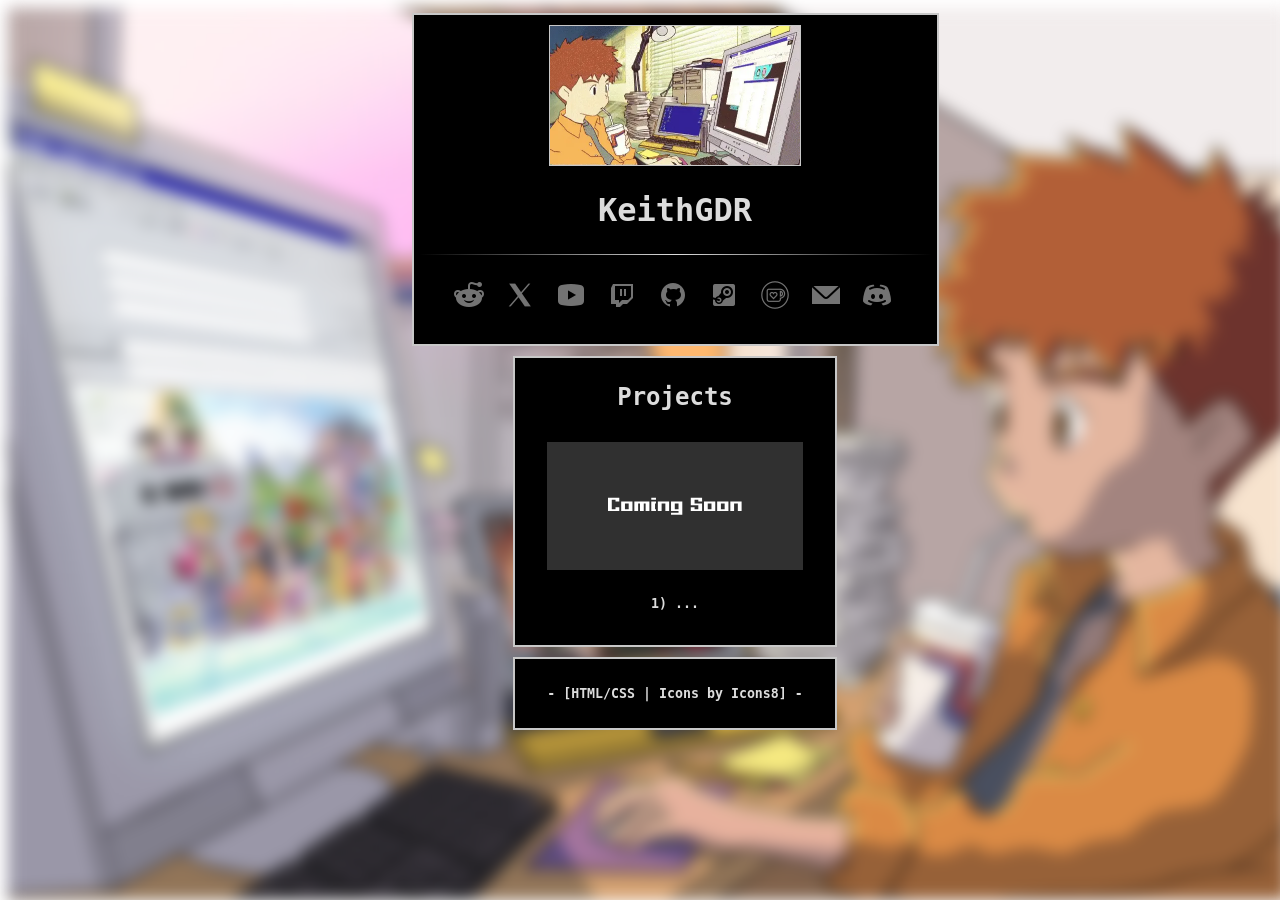
==== index.html @ 2d4eb419 "Update the Discord link and rearrange some of the socials." ====
<!DOCTYPE html>
<html lang="en">
 <head>
	<meta charset="utf-8">
	<meta http-equiv="X-UA-Compatible" content="IE=edge">
	<meta property="og:title" content="KeithGDR" />
	<meta property="og:description" content="Programmer, game developer and everything in-between." />
	<meta property="og:image" content="images/meta-image.png" />
	<meta name="viewport" content="width=device-width, initial-scale=1.0">
	<title>KeithGDR</title>
	<link rel="stylesheet" href="style.css">
	<link rel="shortcut icon" type="image/x-icon" href="images/favicon.ico">
	<link rel="manifest" href="~/manifest.json">
	<link rel="apple-touch-icon" href="images/meta-image.png">
</head>
<body>
	<main>
		<header>
			<div class="sub-container">
				<picture>
					<source srcset="images/logo.webp" type="image/webp" class="logo">
					<source srcset="images/logo.png" type="image/png" class="logo">
					<img src="images/logo.png" alt="KeithGDR" class="logo">
				</picture>
				<header class="title">
					<h1>KeithGDR</h1>
				</header>
				<div class="splitter"></div>
				<nav>
					<aside class="socials">
						<a href="https://reddit.com/user/KeithGDR/"><span class="button"><img src="images/socials/reddit.png" alt="Reddit"></span></a>
						<a href="https://x.com/Keith_GDR"><span class="button"><img src="images/socials/x.png" alt="X"></span></a>
						<a href="https://youtube.com/@KeithGDR"><span class="button"><img src="images/socials/youtube.png" alt="YouTube"></span></a>
						<a href="https://twitch.tv/keithgdr"><span class="button"><img src="images/socials/twitch.png" alt="Twitch"></span></a>
						<a href="https://github.com/KeithGDR"><span class="button"><img src="images/socials/github.png" alt="Github"></span></a>
						<a href="https://steamcommunity.com/id/keithgdr/"><span class="button"><img src="images/socials/steam.png" alt="Steam"></span></a>
						<a href="https://ko-fi.com/keithgdr"><span class="button"><img src="images/socials/kofi.png" alt="Ko-Fi"></span></a>
						<a href="mailto:keithgdr@proton.me"><span class="button"><img src="images/socials/email.png" alt="Email"></span></a>
						<a href="https://discord.gg/GsSDHhbJRu"><span class="button"><img src="images/socials/discord.png" alt="Discord"></span></a>
					</aside>
				</nav>
			</div>
		</header>
		<section>
			<div class="sub-container">
				<header class="title">
					<h1>Projects</h1>
				</header>
				<div class="row row-cols-1 row-cols-md-2 g-4">
					<div class="projects">
						<div class="col">
							<div class="card">
								<a href="#"><img src="images/projects/comingsoon.png" class="card-img-top" alt="..."></a>
								<div class="card-body">
									<a href="#"><h5 class="card-title">1) ...</h5></a>
								</div>
							</div>
							<!-- <div class="card">
								<a href="#"><img src="images/projects/comingsoon.png" class="card-img-top" alt="Coming Soon"></a>
								<div class="card-body">
									<a href="#"><h5 class="card-title">1) Coming Soon</h5></a>
								</div>
							</div> --!>
						</div>
					</div>
				</div>
			</div>
		</section>
		<footer>
			<div class="sub-container">
				<header class="footer">
					<h5> - [<a href="https://www.codecademy.com/learn/learn-html">HTML</a>/<a href="https://www.codecademy.com/learn/learn-css">CSS</a> | <a href="https://icons8.com">Icons by Icons8</a>] - </h5>
				</header>
			</div>
		</footer>
	</main>
</body>
</html>
---- style.css ----
:root {
	--main-font: "Jetbrains Mono", monospace;
	--main-color: #dcdcdc;
	--secondary-color: #000000;
	--font-small-mobile: 14px;
}

/* -- Fonts -- */
@import url("https://fonts.googleapis.com/css2?family=Jetbrains+Mono:wght@300&display=swap");

/* -- Body -- */
body {
	position: fixed;
	width: 100%;
	height: 100%;
	overflow: hidden;
	z-index: -1;
}

body::before {
    content: "";
    position: absolute;
    top: 0;
    left: 0;
    width: 100%;
    height: 100%;
    background: url('images/background.webp') no-repeat center center fixed;
    background-size: cover;
    filter: blur(8px);
    z-index: -1;
}

/* -- Main -- */
main {
	display: flex;
	flex-direction: column;
	align-items: center;
	justify-content: center;
	text-align: center;
}

/* -- Sub Container -- */
.sub-container {
	width: 100%;
	padding: 5px 5px;
	margin: 5px 20px;
	background: #000000;
	border: 2px solid rgb(200, 200, 200);
}

/* -- Sub Container - Main -- */
/* -- Logo -- */
.logo {
	width: 100%;
	height: 50%;
	max-width: 250px;
	margin-top: 5px;
	border: 1px solid rgb(200, 200, 200);
}

picture:has(img) source {
    display: none;
}

/* -- Title -- */
.title {
	color: var(--main-color);
	font-family: var(--main-font);
	margin-bottom: 25px;
}

.title a {
	color: inherit;
	text-decoration: none;
}

.title a:hover,
.title a:active,
.title a:visited {
	color: inherit;
}

/* -- Splitter -- */
.splitter {
	border: 0;
	height: 1px;
	background-image: linear-gradient(
		to right,
		rgba(0, 0, 0, 0),
		var(--main-color),
		rgba(0, 0, 0, 0)
	);
}

/* -- Socials -- */
.socials {
	display: flex;
	justify-content: center;
	align-items: center;
	margin: 20px 0;
}

/* -- Buttons -- */
.button {
	padding: 5px 8px;
	background-color: var(--secondary-color);
	border-radius: 20px;
	position: relative;
	display: inline-block;
	vertical-align: bottom;
	transition: all 200ms ease-in-out;
	color: var(--main-color);
	margin-right: 5px;
}

.button:hover {
	transform: scale(1.1);
	background-color: var(--main-color);
	color: var(--secondary-color);
	transition: all 200ms ease-in-out;
	cursor: pointer;
}

/* -- Child - Projects -- */
.projects {
	font-family: var(--main-font);
	padding: 2%;
	display: flex;
	justify-content: center;
}
.projects a:link,
a:visited {
	color: var(--main-color);
	text-decoration: none;
}
.projects a:hover {
	color: #ffffff;
	text-decoration: underline;
}
.projects a:active {
	color: var(--main-color);
	text-decoration: underline;
}

/* -- Child - Footer -- */
.footer {
	color: var(--main-color);
	text-decoration: none;
	font-family: var(--main-font);
}
.footer a:link,
a:visited {
	color: var(--main-color);
	text-decoration: none;
}
.footer a:hover {
	color: #ffffff;
	text-decoration: underline;
}
.footer a:active {
	color: var(--main-color);
	text-decoration: underline;
}

/* -- Scrollbar -- */

/* Firefox */
* {
	scrollbar-width: none;
	scrollbar-color: var(--main-color) #151515;
}

/* Chrome, Edge, and Safari */
*::-webkit-scrollbar {
	width: 8px;
}

*::-webkit-scrollbar-track {
	background: #151515;
}

*::-webkit-scrollbar-thumb {
	background-color: var(--main-color);
	border-radius: 5px;
	border: 0px none #ffffff;
}

/* -- Separator -- */
hr.solid {
	border-top: 1px solid rgb(255, 255, 255);
}

/* -- Scrollbar -- */
@media screen and (max-width: 600px) {
	main {
		width: 90%;
		font-size: var(--font-small-mobile);
	}
	.child {
		width: 90%;
		font-size: var(--font-small-mobile);
	}
	h1 {
		font-size: 2em;
	}
	h5 {
		font-size: 1em;
	}
}
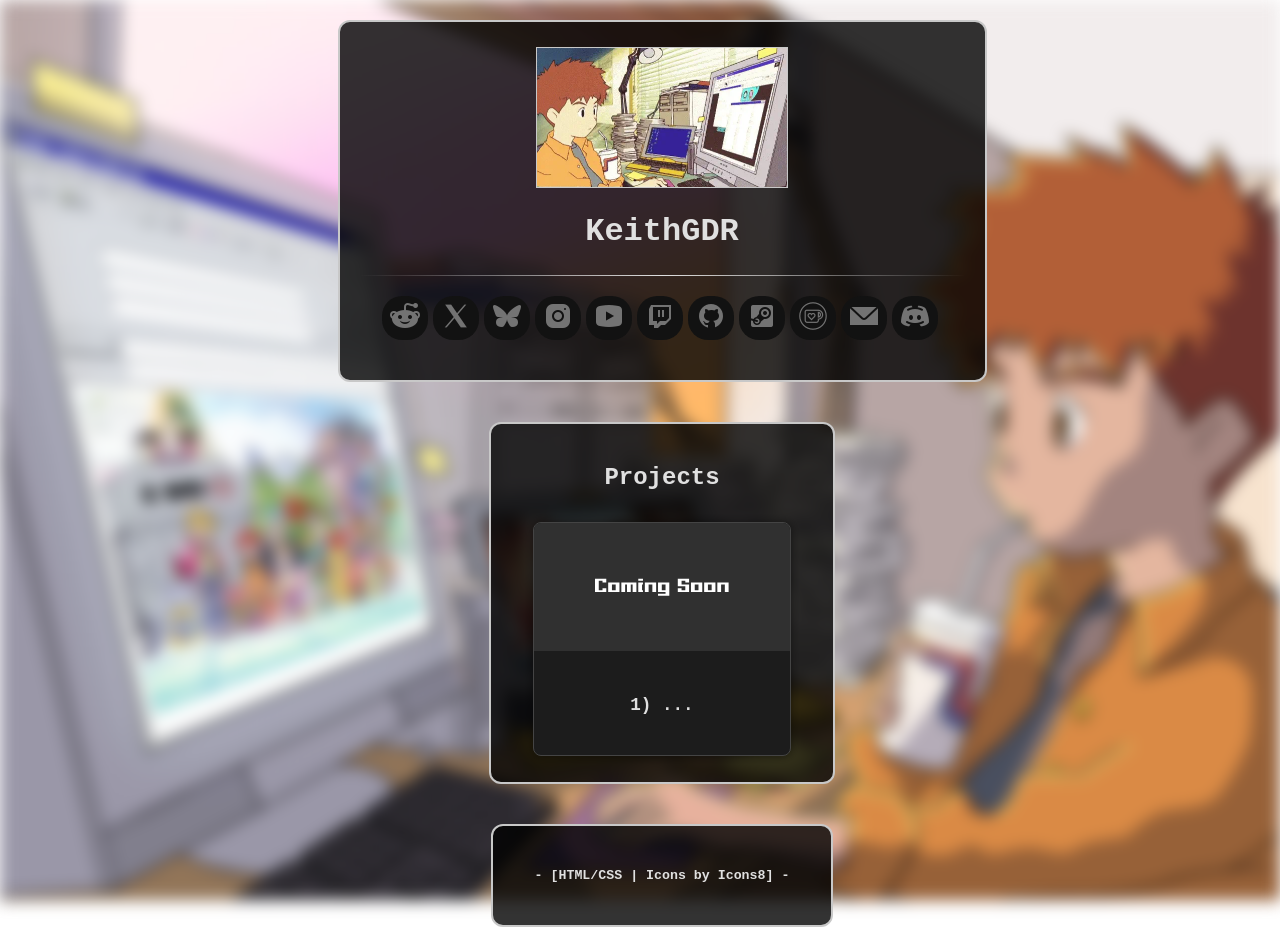
==== commit f98f2ba8: "Make some basic changes and add back in certain socials." ====
--- a/index.html
+++ b/index.html
@@ -30,6 +30,8 @@
 					<aside class="socials">
 						<a href="https://reddit.com/user/KeithGDR/"><span class="button"><img src="images/socials/reddit.png" alt="Reddit"></span></a>
 						<a href="https://x.com/Keith_GDR"><span class="button"><img src="images/socials/x.png" alt="X"></span></a>
+						<a href="https://bsky.app/profile/keithgdr.bsky.social"><span class="button"><img src="images/socials/bsky.png" alt="BlueSky"></span></a>
+						<a href="https://instagram.com/keith_gdr/"><span class="button"><img src="images/socials/instagram.png" alt="Instagram"></span></a>
 						<a href="https://youtube.com/@KeithGDR"><span class="button"><img src="images/socials/youtube.png" alt="YouTube"></span></a>
 						<a href="https://twitch.tv/keithgdr"><span class="button"><img src="images/socials/twitch.png" alt="Twitch"></span></a>
 						<a href="https://github.com/KeithGDR"><span class="button"><img src="images/socials/github.png" alt="Github"></span></a>
@@ -55,12 +57,15 @@
 									<a href="#"><h5 class="card-title">1) ...</h5></a>
 								</div>
 							</div>
-							<!-- <div class="card">
+							<!--
+							<div class="card">
 								<a href="#"><img src="images/projects/comingsoon.png" class="card-img-top" alt="Coming Soon"></a>
 								<div class="card-body">
 									<a href="#"><h5 class="card-title">1) Coming Soon</h5></a>
 								</div>
-							</div> --!>
+							</div>
+							-->
+
 						</div>
 					</div>
 				</div>
--- a/style.css
+++ b/style.css
@@ -1,7 +1,8 @@
 :root {
 	--main-font: "Jetbrains Mono", monospace;
-	--main-color: #dcdcdc;
-	--secondary-color: #000000;
+	--main-color: #e0e0e0;
+	--secondary-color: #121212;
+	--accent-color: #00aaff;
 	--font-small-mobile: 14px;
 }
 
@@ -10,24 +11,24 @@
 
 /* -- Body -- */
 body {
+	margin: 0;
+	padding: 0;
+	min-height: 100vh;
+	overflow-y: auto;
+	background: none;
+}
+
+body::before {
+	content: "";
 	position: fixed;
-	width: 100%;
-	height: 100%;
-	overflow: hidden;
+	top: 0;
+	left: 0;
+	width: 100vw;
+	height: 100vh;
+	background: url('images/background.webp') no-repeat center center fixed;
+	background-size: cover;
+	filter: blur(8px);
 	z-index: -1;
-}
-
-body::before {
-    content: "";
-    position: absolute;
-    top: 0;
-    left: 0;
-    width: 100%;
-    height: 100%;
-    background: url('images/background.webp') no-repeat center center fixed;
-    background-size: cover;
-    filter: blur(8px);
-    z-index: -1;
 }
 
 /* -- Main -- */
@@ -42,10 +43,11 @@
 /* -- Sub Container -- */
 .sub-container {
 	width: 100%;
-	padding: 5px 5px;
-	margin: 5px 20px;
-	background: #000000;
+	padding: 20px;
+	margin: 20px 0;
+	background: rgba(0, 0, 0, 0.8);
 	border: 2px solid rgb(200, 200, 200);
+	border-radius: 12px;
 }
 
 /* -- Sub Container - Main -- */
@@ -84,12 +86,14 @@
 .splitter {
 	border: 0;
 	height: 1px;
+	background: linear-gradient(to right, #1c1c1c, #2a2a2a);
 	background-image: linear-gradient(
 		to right,
 		rgba(0, 0, 0, 0),
 		var(--main-color),
 		rgba(0, 0, 0, 0)
 	);
+	
 }
 
 /* -- Socials -- */
@@ -115,7 +119,7 @@
 
 .button:hover {
 	transform: scale(1.1);
-	background-color: var(--main-color);
+	background-color: #eeeeee;
 	color: var(--secondary-color);
 	transition: all 200ms ease-in-out;
 	cursor: pointer;
@@ -136,10 +140,31 @@
 .projects a:hover {
 	color: #ffffff;
 	text-decoration: underline;
+	color: var(--accent-color);
 }
 .projects a:active {
 	color: var(--main-color);
 	text-decoration: underline;
+}
+
+.card {
+	background-color: #1c1c1c;
+	border: 1px solid #444;
+	border-radius: 8px;
+	overflow: hidden;
+	box-shadow: 0 0 10px rgba(0, 0, 0, 0.5);
+	transition: transform 0.2s ease-in-out;
+}
+
+.card:hover {
+	transform: scale(1.02);
+	border-color: var(--accent-color);
+}
+
+.card-title {
+	color: var(--main-color);
+	font-size: 1.1em;
+	padding: 10px;
 }
 
 /* -- Child - Footer -- */
@@ -207,3 +232,11 @@
 		font-size: 1em;
 	}
 }
+
+.button img {
+	transition: transform 0.2s ease-in-out;
+}
+
+.button:hover img {
+	transform: scale(1.2);
+}
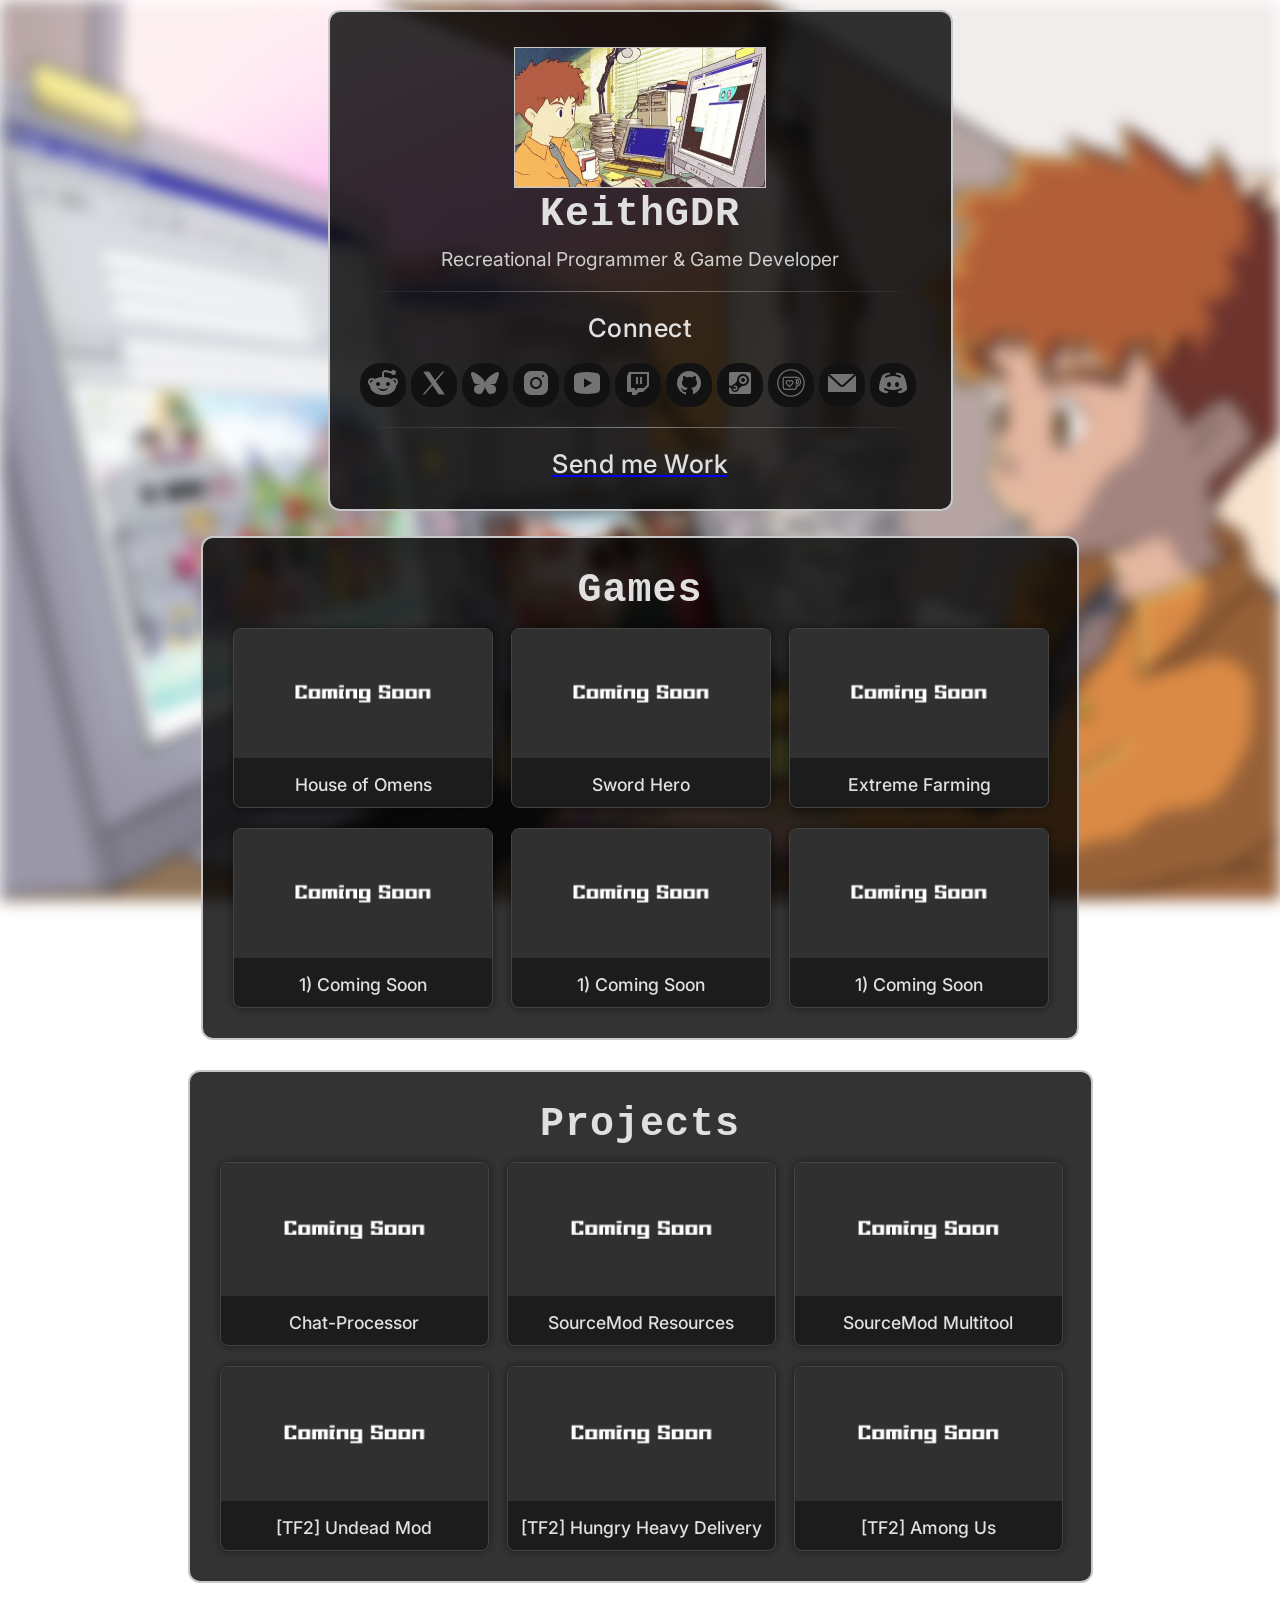
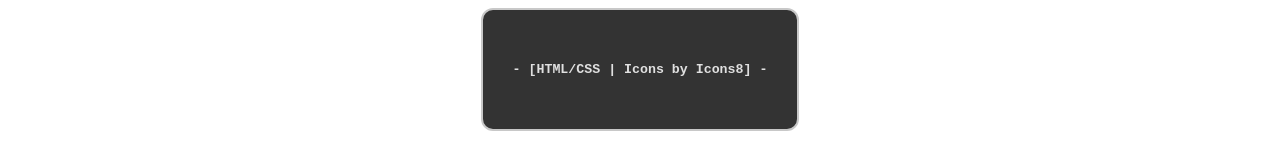
==== commit eb79d367: "Lots of updates." ====
--- a/index.html
+++ b/index.html
@@ -12,60 +12,139 @@
 	<link rel="shortcut icon" type="image/x-icon" href="images/favicon.ico">
 	<link rel="manifest" href="~/manifest.json">
 	<link rel="apple-touch-icon" href="images/meta-image.png">
+	<link href="https://fonts.googleapis.com/css2?family=Inter:wght@400;500;600&display=swap" rel="stylesheet">
 </head>
 <body>
 	<main>
 		<header>
 			<div class="sub-container">
-				<picture>
-					<source srcset="images/logo.webp" type="image/webp" class="logo">
-					<source srcset="images/logo.png" type="image/png" class="logo">
-					<img src="images/logo.png" alt="KeithGDR" class="logo">
-				</picture>
-				<header class="title">
-					<h1>KeithGDR</h1>
-				</header>
+				<div class="profile-section">
+					<a href="index.html"><picture>
+						<source srcset="images/logo.webp" type="image/webp" class="logo">
+						<source srcset="images/logo.png" type="image/png" class="logo">
+						<img src="images/logo.png" alt="KeithGDR" class="logo">
+					</picture></a>
+					<header class="title">
+						<h1>KeithGDR</h1>
+						<p class="tagline">Recreational Programmer & Game Developer</p>
+					</header>
+				</div>
+
 				<div class="splitter"></div>
-				<nav>
-					<aside class="socials">
-						<a href="https://reddit.com/user/KeithGDR/"><span class="button"><img src="images/socials/reddit.png" alt="Reddit"></span></a>
-						<a href="https://x.com/Keith_GDR"><span class="button"><img src="images/socials/x.png" alt="X"></span></a>
-						<a href="https://bsky.app/profile/keithgdr.bsky.social"><span class="button"><img src="images/socials/bsky.png" alt="BlueSky"></span></a>
-						<a href="https://instagram.com/keith_gdr/"><span class="button"><img src="images/socials/instagram.png" alt="Instagram"></span></a>
-						<a href="https://youtube.com/@KeithGDR"><span class="button"><img src="images/socials/youtube.png" alt="YouTube"></span></a>
-						<a href="https://twitch.tv/keithgdr"><span class="button"><img src="images/socials/twitch.png" alt="Twitch"></span></a>
-						<a href="https://github.com/KeithGDR"><span class="button"><img src="images/socials/github.png" alt="Github"></span></a>
-						<a href="https://steamcommunity.com/id/keithgdr/"><span class="button"><img src="images/socials/steam.png" alt="Steam"></span></a>
-						<a href="https://ko-fi.com/keithgdr"><span class="button"><img src="images/socials/kofi.png" alt="Ko-Fi"></span></a>
-						<a href="mailto:keithgdr@proton.me"><span class="button"><img src="images/socials/email.png" alt="Email"></span></a>
-						<a href="https://discord.gg/GsSDHhbJRu"><span class="button"><img src="images/socials/discord.png" alt="Discord"></span></a>
-					</aside>
-				</nav>
+
+				<div class="socials-section">
+					<h2 class="section-title">Connect</h2>
+					<nav>
+						<aside class="socials">
+							<a href="https://reddit.com/user/KeithGDR/"><span class="button"><img src="images/socials/reddit.png" alt="Reddit"></span></a>
+							<a href="https://x.com/Keith_GDR"><span class="button"><img src="images/socials/x.png" alt="X"></span></a>
+							<a href="https://bsky.app/profile/keithgdr.bsky.social"><span class="button"><img src="images/socials/bsky.png" alt="BlueSky"></span></a>
+							<a href="https://instagram.com/keith_gdr/"><span class="button"><img src="images/socials/instagram.png" alt="Instagram"></span></a>
+							<a href="https://youtube.com/@KeithGDR"><span class="button"><img src="images/socials/youtube.png" alt="YouTube"></span></a>
+							<a href="https://twitch.tv/keithgdr"><span class="button"><img src="images/socials/twitch.png" alt="Twitch"></span></a>
+							<a href="https://github.com/KeithGDR"><span class="button"><img src="images/socials/github.png" alt="Github"></span></a>
+							<a href="https://steamcommunity.com/id/keithgdr/"><span class="button"><img src="images/socials/steam.png" alt="Steam"></span></a>
+							<a href="https://ko-fi.com/keithgdr"><span class="button"><img src="images/socials/kofi.png" alt="Ko-Fi"></span></a>
+							<a href="mailto:keithgdr@proton.me"><span class="button"><img src="images/socials/email.png" alt="Email"></span></a>
+							<a href="https://discord.gg/GsSDHhbJRu"><span class="button"><img src="images/socials/discord.png" alt="Discord"></span></a>
+						</aside>
+					</nav>
+				</div>
+
+				<div class="splitter"></div>
+
+				<div class="commission-section">
+					<a href="commissions.html" class="commission-link">
+						<h2 class="section-title">Send me Work</h2>
+					</a>
+				</div>
 			</div>
 		</header>
 		<section>
 			<div class="sub-container">
 				<header class="title">
+					<h1>Games</h1>
+				</header>
+				<div class="projects-grid">
+					<div class="card">
+						<a href="#"><img src="images/projects/comingsoon.png" class="card-img-top" alt="house-of-omen"></a>
+						<div class="card-body">
+							<a href="#"><h5 class="card-title">House of Omens</h5></a>
+						</div>
+					</div>
+					<div class="card">
+						<a href="#"><img src="images/projects/comingsoon.png" class="card-img-top" alt="sword-hero"></a>
+						<div class="card-body">
+							<a href="#"><h5 class="card-title">Sword Hero</h5></a>
+						</div>
+					</div>
+					<div class="card">
+						<a href="#"><img src="images/projects/comingsoon.png" class="card-img-top" alt="extreme-farming"></a>
+						<div class="card-body">
+							<a href="#"><h5 class="card-title">Extreme Farming</h5></a>
+						</div>
+					</div>
+					<div class="card">
+						<a href="#"><img src="images/projects/comingsoon.png" class="card-img-top" alt="Coming Soon"></a>
+						<div class="card-body">
+							<a href="#"><h5 class="card-title">1) Coming Soon</h5></a>
+						</div>
+					</div>
+					<div class="card">
+						<a href="#"><img src="images/projects/comingsoon.png" class="card-img-top" alt="Coming Soon"></a>
+						<div class="card-body">
+							<a href="#"><h5 class="card-title">1) Coming Soon</h5></a>
+						</div>
+					</div>
+					<div class="card">
+						<a href="#"><img src="images/projects/comingsoon.png" class="card-img-top" alt="Coming Soon"></a>
+						<div class="card-body">
+							<a href="#"><h5 class="card-title">1) Coming Soon</h5></a>
+						</div>
+					</div>
+				</div>
+			</div>
+		</section>
+		<section>
+			<div class="sub-container">
+				<header class="title">
 					<h1>Projects</h1>
 				</header>
-				<div class="row row-cols-1 row-cols-md-2 g-4">
-					<div class="projects">
-						<div class="col">
-							<div class="card">
-								<a href="#"><img src="images/projects/comingsoon.png" class="card-img-top" alt="..."></a>
-								<div class="card-body">
-									<a href="#"><h5 class="card-title">1) ...</h5></a>
-								</div>
-							</div>
-							<!--
-							<div class="card">
-								<a href="#"><img src="images/projects/comingsoon.png" class="card-img-top" alt="Coming Soon"></a>
-								<div class="card-body">
-									<a href="#"><h5 class="card-title">1) Coming Soon</h5></a>
-								</div>
-							</div>
-							-->
-
+				<div class="projects-grid">
+					<div class="card">
+						<a href="https://github.com/KeithGDR/chat-processor"><img src="images/projects/comingsoon.png" class="card-img-top" alt="chat-processor"></a>
+						<div class="card-body">
+							<a href="https://github.com/KeithGDR/chat-processor"><h5 class="card-title">Chat-Processor</h5></a>
+						</div>
+					</div>
+					<div class="card">
+						<a href="https://github.com/KeithGDR/sm-resources"><img src="images/projects/comingsoon.png" class="card-img-top" alt="sm-resources"></a>
+						<div class="card-body">
+							<a href="https://github.com/KeithGDR/sm-resources"><h5 class="card-title">SourceMod Resources</h5></a>
+						</div>
+					</div>
+					<div class="card">
+						<a href="https://github.com/KeithGDR/sm-multitool"><img src="images/projects/comingsoon.png" class="card-img-top" alt="sm-multitool"></a>
+						<div class="card-body">
+							<a href="https://github.com/KeithGDR/sm-multitool"><h5 class="card-title">SourceMod Multitool</h5></a>
+						</div>
+					</div>
+					<div class="card">
+						<a href="https://github.com/KeithGDR/tf2-undead"><img src="images/projects/comingsoon.png" class="card-img-top" alt="tf2-undead"></a>
+						<div class="card-body">
+							<a href="https://github.com/KeithGDR/tf2-undead"><h5 class="card-title">[TF2] Undead Mod</h5></a>
+						</div>
+					</div>
+					<div class="card">
+						<a href="https://github.com/KeithGDR/tf2-hungry-heavy-delivery"><img src="images/projects/comingsoon.png" class="card-img-top" alt="tf2-hungry-heavy-delivery"></a>
+						<div class="card-body">
+							<a href="https://github.com/KeithGDR/tf2-hungry-heavy-delivery"><h5 class="card-title">[TF2] Hungry Heavy Delivery</h5></a>
+						</div>
+					</div>
+					<div class="card">
+						<a href="https://github.com/KeithGDR/tf2-amongus"><img src="images/projects/comingsoon.png" class="card-img-top" alt="tf2-amongus"></a>
+						<div class="card-body">
+							<a href="https://github.com/KeithGDR/tf2-amongus"><h5 class="card-title">[TF2] Among Us</h5></a>
 						</div>
 					</div>
 				</div>
--- a/style.css
+++ b/style.css
@@ -8,6 +8,7 @@
 
 /* -- Fonts -- */
 @import url("https://fonts.googleapis.com/css2?family=Jetbrains+Mono:wght@300&display=swap");
+@import url("https://fonts.googleapis.com/css2?family=Inter:wght@500&display=swap");
 
 /* -- Body -- */
 body {
@@ -43,11 +44,14 @@
 /* -- Sub Container -- */
 .sub-container {
 	width: 100%;
-	padding: 20px;
-	margin: 20px 0;
+	max-width: 1200px;
+	padding: 30px;
+	margin: 10px auto;
 	background: rgba(0, 0, 0, 0.8);
 	border: 2px solid rgb(200, 200, 200);
 	border-radius: 12px;
+	box-sizing: border-box;
+	text-align: center;
 }
 
 /* -- Sub Container - Main -- */
@@ -68,7 +72,15 @@
 .title {
 	color: var(--main-color);
 	font-family: var(--main-font);
-	margin-bottom: 25px;
+	margin-bottom: 15px;
+	text-align: center;
+}
+
+.title h1 {
+	font-size: 2.5em;
+	margin: 0;
+	padding: 0;
+	letter-spacing: 1px;
 }
 
 .title a {
@@ -80,6 +92,14 @@
 .title a:active,
 .title a:visited {
 	color: inherit;
+}
+
+.tagline {
+	color: var(--main-color);
+	font-family: 'Inter', sans-serif;
+	font-size: 1.2em;
+	margin: 10px 0 0 0;
+	opacity: 0.9;
 }
 
 /* -- Splitter -- */
@@ -93,7 +113,24 @@
 		var(--main-color),
 		rgba(0, 0, 0, 0)
 	);
-	
+	margin: 20px 0;
+	opacity: 0.5;
+}
+
+/* -- Description -- */
+.description {
+	color: var(--main-color);
+	font-family: var(--main-font);
+	text-align: center;
+	font-size: 1.2em;
+	margin: 20px 0;
+}
+
+/* -- Socials Title -- */
+.socials-title {
+	color: var(--main-color);
+	font-family: var(--main-font);
+	text-align: center;
 }
 
 /* -- Socials -- */
@@ -102,6 +139,19 @@
 	justify-content: center;
 	align-items: center;
 	margin: 20px 0;
+}
+
+/* -- Commission Title -- */
+.commission-title {
+	color: var(--main-color);
+	font-family: var(--main-font);
+	text-align: center;
+}
+
+.commission-title a:link,
+.commission-title a:visited {
+	color: inherit;
+	text-decoration: none;
 }
 
 /* -- Buttons -- */
@@ -147,13 +197,42 @@
 	text-decoration: underline;
 }
 
+/* -- Projects Grid -- */
+.projects-grid {
+    display: grid;
+    grid-template-columns: repeat(3, 1fr);
+    gap: 20px;
+    padding: 0;
+    width: 100%;
+    box-sizing: border-box;
+}
+
+@media screen and (max-width: 900px) {
+    .projects-grid {
+        grid-template-columns: repeat(2, 1fr);
+    }
+}
+
+@media screen and (max-width: 600px) {
+    .projects-grid {
+        grid-template-columns: 1fr;
+    }
+}
+
 .card {
-	background-color: #1c1c1c;
-	border: 1px solid #444;
-	border-radius: 8px;
-	overflow: hidden;
-	box-shadow: 0 0 10px rgba(0, 0, 0, 0.5);
-	transition: transform 0.2s ease-in-out;
+    background-color: #1c1c1c;
+    border: 1px solid #444;
+    border-radius: 8px;
+    overflow: hidden;
+    box-shadow: 0 0 10px rgba(0, 0, 0, 0.5);
+    transition: transform 0.2s ease-in-out;
+    width: 100%;
+}
+
+.card img {
+    width: 100%;
+    height: auto;
+    object-fit: cover;
 }
 
 .card:hover {
@@ -161,10 +240,27 @@
 	border-color: var(--accent-color);
 }
 
+.card a {
+    text-decoration: none;
+}
+
+.card a:hover {
+    text-decoration: none;
+}
+
 .card-title {
-	color: var(--main-color);
-	font-size: 1.1em;
-	padding: 10px;
+    color: var(--main-color);
+    font-family: 'Inter', sans-serif;
+    font-size: 1.1em;
+    font-weight: 500;
+    padding: 12px;
+    margin: 0;
+    text-align: center;
+    transition: color 0.2s ease-in-out;
+}
+
+.card:hover .card-title {
+    color: var(--accent-color);
 }
 
 /* -- Child - Footer -- */
@@ -239,4 +335,228 @@
 
 .button:hover img {
 	transform: scale(1.2);
+}
+
+/* -- Section Spacing -- */
+section {
+    margin: 5px 0;
+}
+
+/* -- Profile Section -- */
+.profile-section {
+    margin-bottom: 20px;
+}
+
+/* -- Section Header -- */
+.section-header {
+    width: 100%;
+    max-width: 1100px;
+    display: flex;
+    justify-content: center;
+    align-items: center;
+    margin-bottom: 8px;
+}
+
+/* -- Section Titles -- */
+.section-title {
+    color: var(--main-color);
+    font-family: 'Inter', sans-serif;
+    font-size: 1.6em;
+    font-weight: 500;
+    text-align: center;
+    letter-spacing: 0.5px;
+    margin: 0;
+    padding: 0;
+}
+
+/* -- Socials Section -- */
+.socials-section {
+    margin: 10px 0;
+}
+
+/* -- Commission Section -- */
+.commission-section {
+    margin: 10px 0 0 0;
+}
+
+/* -- Commission Link -- */
+.commission-link {
+    display: inline-block;
+    transition: transform 0.2s ease;
+}
+
+.commission-link:hover {
+    transform: scale(1.05);
+}
+
+/* -- Info Section -- */
+.info-section {
+    margin: 20px 0;
+    display: flex;
+    flex-direction: column;
+    align-items: center;
+}
+
+.info-grid {
+    display: grid;
+    grid-template-columns: repeat(2, 1fr);
+    gap: 20px;
+    width: 100%;
+    max-width: 1100px;
+    margin: 0 auto;
+    margin-top: 12px;
+}
+
+.info-card {
+    background: rgba(255, 255, 255, 0.05);
+    border: 1px solid rgba(255, 255, 255, 0.1);
+    border-radius: 8px;
+    padding: 20px;
+    transition: transform 0.2s ease, border-color 0.2s ease;
+}
+
+.info-card:hover {
+    transform: translateY(-2px);
+    border-color: var(--accent-color);
+}
+
+.info-card h3 {
+    color: var(--accent-color);
+    font-family: 'Inter', sans-serif;
+    font-size: 1.2em;
+    margin: 0 0 15px 0;
+    font-weight: 500;
+}
+
+.info-card ul {
+    list-style: none;
+    padding: 0;
+    margin: 0;
+}
+
+.info-card li {
+    color: var(--main-color);
+    font-family: 'Inter', sans-serif;
+    margin: 8px 0;
+    padding-left: 20px;
+    position: relative;
+}
+
+.info-card li:before {
+    content: "•";
+    color: var(--accent-color);
+    position: absolute;
+    left: 0;
+}
+
+/* -- Contact Section -- */
+.contact-section {
+    margin: 30px 0 10px 0;
+    display: flex;
+    flex-direction: column;
+    align-items: center;
+    background: rgba(255,255,255,0.03);
+    border: 1px solid rgba(255,255,255,0.08);
+    border-radius: 10px;
+    padding: 30px 20px 20px 20px;
+    max-width: 500px;
+    margin-left: auto;
+    margin-right: auto;
+}
+
+.contact-section .section-header {
+    justify-content: center;
+    margin-bottom: 0;
+}
+
+.contact-text {
+    color: var(--main-color);
+    font-family: 'Inter', sans-serif;
+    font-size: 1.15em;
+    margin: 0 0 18px 0;
+    text-align: center;
+}
+
+.contact-text a {
+    color: var(--accent-color);
+    text-decoration: none;
+    transition: opacity 0.2s ease;
+}
+
+.contact-text a:hover {
+    opacity: 0.8;
+}
+
+.contact-email {
+    display: inline-flex;
+    align-items: center;
+    background: var(--accent-color);
+    color: #fff;
+    font-weight: 500;
+    font-family: 'Inter', sans-serif;
+    padding: 10px 22px;
+    border-radius: 25px;
+    text-decoration: none;
+    font-size: 1.1em;
+    box-shadow: 0 2px 8px rgba(0,0,0,0.08);
+    transition: background 0.2s, box-shadow 0.2s;
+    margin-top: 5px;
+}
+
+.contact-email:hover {
+    background: #008ecc;
+    box-shadow: 0 4px 16px rgba(0,0,0,0.12);
+}
+
+.email-icon {
+    margin-right: 10px;
+    font-size: 1.2em;
+}
+
+@media screen and (max-width: 768px) {
+    .info-grid {
+        grid-template-columns: 1fr;
+    }
+}
+
+.commission-slots {
+    display: inline-flex;
+    align-items: center;
+    background: var(--accent-color);
+    color: #fff;
+    font-family: 'Inter', sans-serif;
+    font-size: 1.1em;
+    font-weight: 500;
+    padding: 7px 18px;
+    border-radius: 20px;
+    margin: 10px 0 0 0;
+    letter-spacing: 0.5px;
+    box-shadow: 0 2px 8px rgba(0,0,0,0.08);
+    gap: 8px;
+}
+
+.slots-icon {
+    font-size: 1.2em;
+    margin-right: 6px;
+}
+
+.slots-count {
+    font-weight: 700;
+    margin-left: 4px;
+}
+
+.contact-discord {
+    color: var(--main-color);
+    font-family: 'Inter', sans-serif;
+    font-size: 1em;
+    margin: 10px 0 0 0;
+    text-align: center;
+    opacity: 0.85;
+}
+
+.discord-name {
+    color: var(--accent-color);
+    font-weight: 600;
+    font-family: 'Inter', monospace;
+    letter-spacing: 0.5px;
 }
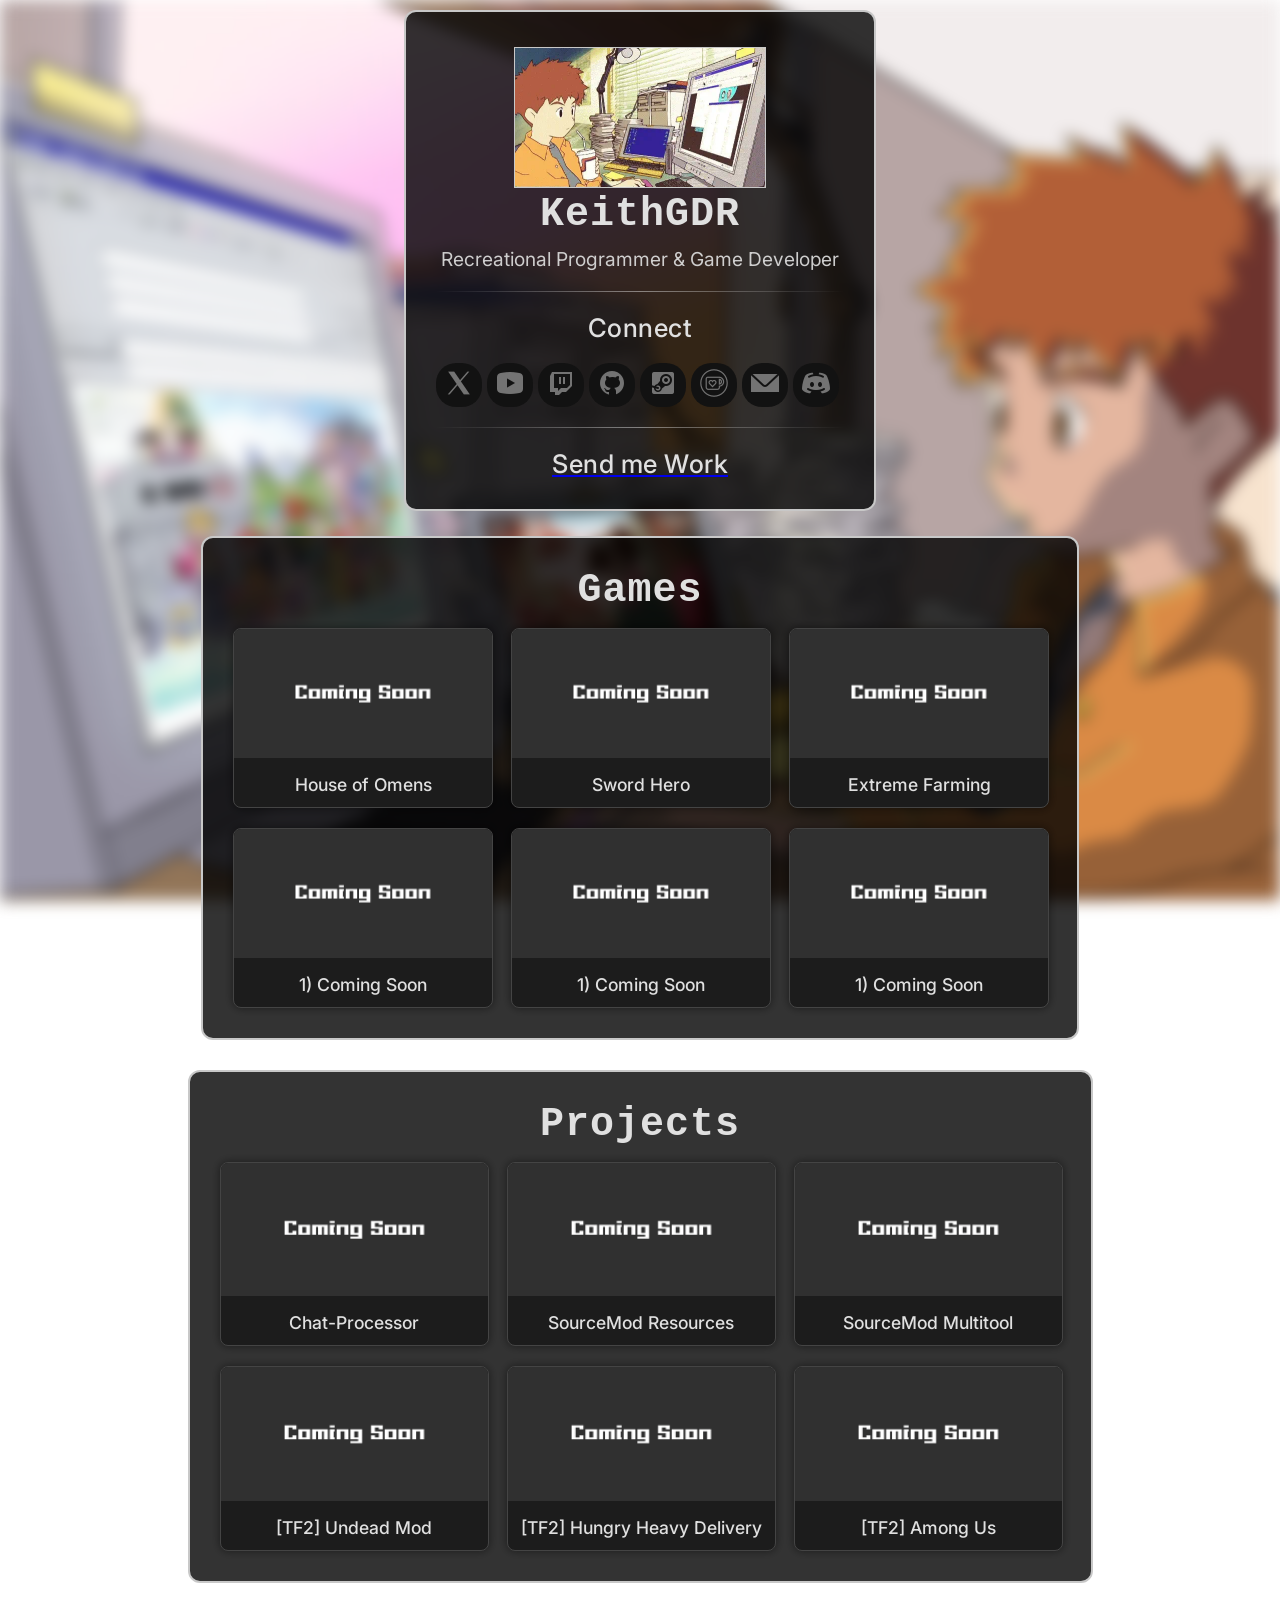
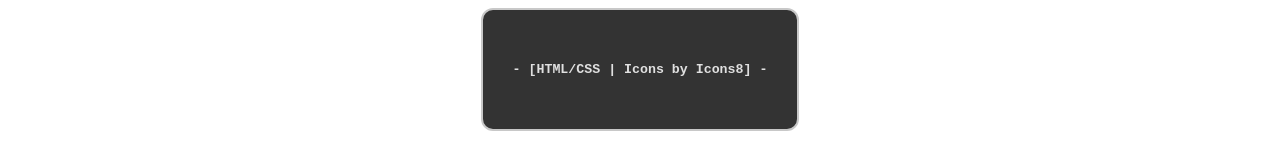
==== commit f0e9a356: "Disable some unused socials." ====
--- a/index.html
+++ b/index.html
@@ -36,10 +36,10 @@
 					<h2 class="section-title">Connect</h2>
 					<nav>
 						<aside class="socials">
-							<a href="https://reddit.com/user/KeithGDR/"><span class="button"><img src="images/socials/reddit.png" alt="Reddit"></span></a>
+							<!-- <a href="https://reddit.com/user/KeithGDR/"><span class="button"><img src="images/socials/reddit.png" alt="Reddit"></span></a> -->
 							<a href="https://x.com/Keith_GDR"><span class="button"><img src="images/socials/x.png" alt="X"></span></a>
-							<a href="https://bsky.app/profile/keithgdr.bsky.social"><span class="button"><img src="images/socials/bsky.png" alt="BlueSky"></span></a>
-							<a href="https://instagram.com/keith_gdr/"><span class="button"><img src="images/socials/instagram.png" alt="Instagram"></span></a>
+							<!-- <a href="https://bsky.app/profile/keithgdr.bsky.social"><span class="button"><img src="images/socials/bsky.png" alt="BlueSky"></span></a> -->
+							<!-- <a href="https://instagram.com/keith_gdr/"><span class="button"><img src="images/socials/instagram.png" alt="Instagram"></span></a> -->
 							<a href="https://youtube.com/@KeithGDR"><span class="button"><img src="images/socials/youtube.png" alt="YouTube"></span></a>
 							<a href="https://twitch.tv/keithgdr"><span class="button"><img src="images/socials/twitch.png" alt="Twitch"></span></a>
 							<a href="https://github.com/KeithGDR"><span class="button"><img src="images/socials/github.png" alt="Github"></span></a>
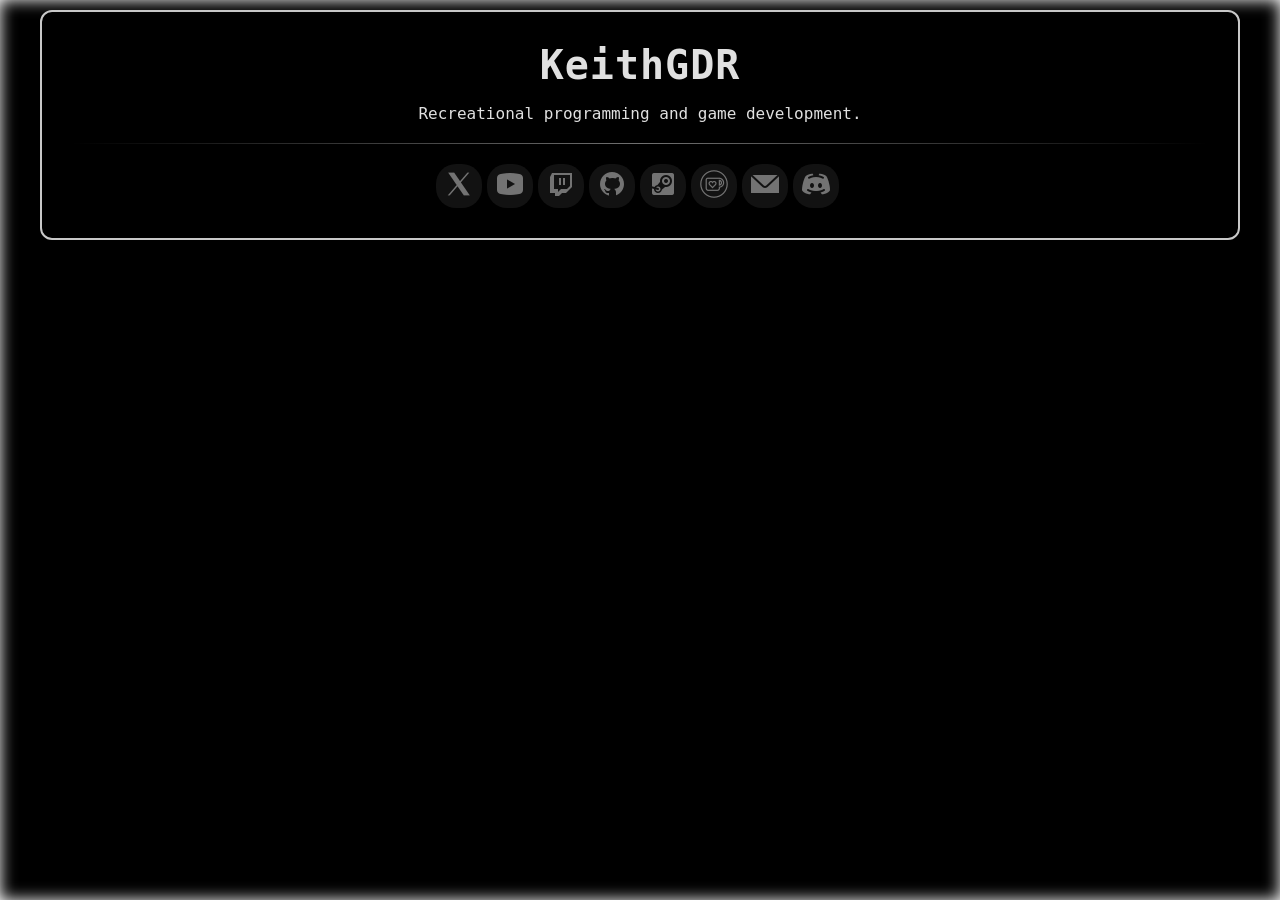
==== commit d4eb34dc: "Remove images I don't own and remove AI generated code." ====
--- a/index.html
+++ b/index.html
@@ -16,147 +16,30 @@
 </head>
 <body>
 	<main>
-		<header>
-			<div class="sub-container">
-				<div class="profile-section">
-					<a href="index.html"><picture>
-						<source srcset="images/logo.webp" type="image/webp" class="logo">
-						<source srcset="images/logo.png" type="image/png" class="logo">
-						<img src="images/logo.png" alt="KeithGDR" class="logo">
-					</picture></a>
-					<header class="title">
-						<h1>KeithGDR</h1>
-						<p class="tagline">Recreational Programmer & Game Developer</p>
-					</header>
-				</div>
+		<div class="container">
+			<header class="title">
+				<h1>KeithGDR</h1>
+				<p>Recreational programming and game development.</p>
+			</header>
 
-				<div class="splitter"></div>
+			<div class="splitter"></div>
 
-				<div class="socials-section">
-					<h2 class="section-title">Connect</h2>
-					<nav>
-						<aside class="socials">
-							<!-- <a href="https://reddit.com/user/KeithGDR/"><span class="button"><img src="images/socials/reddit.png" alt="Reddit"></span></a> -->
-							<a href="https://x.com/Keith_GDR"><span class="button"><img src="images/socials/x.png" alt="X"></span></a>
-							<!-- <a href="https://bsky.app/profile/keithgdr.bsky.social"><span class="button"><img src="images/socials/bsky.png" alt="BlueSky"></span></a> -->
-							<!-- <a href="https://instagram.com/keith_gdr/"><span class="button"><img src="images/socials/instagram.png" alt="Instagram"></span></a> -->
-							<a href="https://youtube.com/@KeithGDR"><span class="button"><img src="images/socials/youtube.png" alt="YouTube"></span></a>
-							<a href="https://twitch.tv/keithgdr"><span class="button"><img src="images/socials/twitch.png" alt="Twitch"></span></a>
-							<a href="https://github.com/KeithGDR"><span class="button"><img src="images/socials/github.png" alt="Github"></span></a>
-							<a href="https://steamcommunity.com/id/keithgdr/"><span class="button"><img src="images/socials/steam.png" alt="Steam"></span></a>
-							<a href="https://ko-fi.com/keithgdr"><span class="button"><img src="images/socials/kofi.png" alt="Ko-Fi"></span></a>
-							<a href="mailto:keithgdr@proton.me"><span class="button"><img src="images/socials/email.png" alt="Email"></span></a>
-							<a href="https://discord.gg/GsSDHhbJRu"><span class="button"><img src="images/socials/discord.png" alt="Discord"></span></a>
-						</aside>
-					</nav>
-				</div>
-
-				<div class="splitter"></div>
-
-				<div class="commission-section">
-					<a href="commissions.html" class="commission-link">
-						<h2 class="section-title">Send me Work</h2>
-					</a>
-				</div>
-			</div>
-		</header>
-		<section>
-			<div class="sub-container">
-				<header class="title">
-					<h1>Games</h1>
-				</header>
-				<div class="projects-grid">
-					<div class="card">
-						<a href="#"><img src="images/projects/comingsoon.png" class="card-img-top" alt="house-of-omen"></a>
-						<div class="card-body">
-							<a href="#"><h5 class="card-title">House of Omens</h5></a>
-						</div>
-					</div>
-					<div class="card">
-						<a href="#"><img src="images/projects/comingsoon.png" class="card-img-top" alt="sword-hero"></a>
-						<div class="card-body">
-							<a href="#"><h5 class="card-title">Sword Hero</h5></a>
-						</div>
-					</div>
-					<div class="card">
-						<a href="#"><img src="images/projects/comingsoon.png" class="card-img-top" alt="extreme-farming"></a>
-						<div class="card-body">
-							<a href="#"><h5 class="card-title">Extreme Farming</h5></a>
-						</div>
-					</div>
-					<div class="card">
-						<a href="#"><img src="images/projects/comingsoon.png" class="card-img-top" alt="Coming Soon"></a>
-						<div class="card-body">
-							<a href="#"><h5 class="card-title">1) Coming Soon</h5></a>
-						</div>
-					</div>
-					<div class="card">
-						<a href="#"><img src="images/projects/comingsoon.png" class="card-img-top" alt="Coming Soon"></a>
-						<div class="card-body">
-							<a href="#"><h5 class="card-title">1) Coming Soon</h5></a>
-						</div>
-					</div>
-					<div class="card">
-						<a href="#"><img src="images/projects/comingsoon.png" class="card-img-top" alt="Coming Soon"></a>
-						<div class="card-body">
-							<a href="#"><h5 class="card-title">1) Coming Soon</h5></a>
-						</div>
-					</div>
-				</div>
-			</div>
-		</section>
-		<section>
-			<div class="sub-container">
-				<header class="title">
-					<h1>Projects</h1>
-				</header>
-				<div class="projects-grid">
-					<div class="card">
-						<a href="https://github.com/KeithGDR/chat-processor"><img src="images/projects/comingsoon.png" class="card-img-top" alt="chat-processor"></a>
-						<div class="card-body">
-							<a href="https://github.com/KeithGDR/chat-processor"><h5 class="card-title">Chat-Processor</h5></a>
-						</div>
-					</div>
-					<div class="card">
-						<a href="https://github.com/KeithGDR/sm-resources"><img src="images/projects/comingsoon.png" class="card-img-top" alt="sm-resources"></a>
-						<div class="card-body">
-							<a href="https://github.com/KeithGDR/sm-resources"><h5 class="card-title">SourceMod Resources</h5></a>
-						</div>
-					</div>
-					<div class="card">
-						<a href="https://github.com/KeithGDR/sm-multitool"><img src="images/projects/comingsoon.png" class="card-img-top" alt="sm-multitool"></a>
-						<div class="card-body">
-							<a href="https://github.com/KeithGDR/sm-multitool"><h5 class="card-title">SourceMod Multitool</h5></a>
-						</div>
-					</div>
-					<div class="card">
-						<a href="https://github.com/KeithGDR/tf2-undead"><img src="images/projects/comingsoon.png" class="card-img-top" alt="tf2-undead"></a>
-						<div class="card-body">
-							<a href="https://github.com/KeithGDR/tf2-undead"><h5 class="card-title">[TF2] Undead Mod</h5></a>
-						</div>
-					</div>
-					<div class="card">
-						<a href="https://github.com/KeithGDR/tf2-hungry-heavy-delivery"><img src="images/projects/comingsoon.png" class="card-img-top" alt="tf2-hungry-heavy-delivery"></a>
-						<div class="card-body">
-							<a href="https://github.com/KeithGDR/tf2-hungry-heavy-delivery"><h5 class="card-title">[TF2] Hungry Heavy Delivery</h5></a>
-						</div>
-					</div>
-					<div class="card">
-						<a href="https://github.com/KeithGDR/tf2-amongus"><img src="images/projects/comingsoon.png" class="card-img-top" alt="tf2-amongus"></a>
-						<div class="card-body">
-							<a href="https://github.com/KeithGDR/tf2-amongus"><h5 class="card-title">[TF2] Among Us</h5></a>
-						</div>
-					</div>
-				</div>
-			</div>
-		</section>
-		<footer>
-			<div class="sub-container">
-				<header class="footer">
-					<h5> - [<a href="https://www.codecademy.com/learn/learn-html">HTML</a>/<a href="https://www.codecademy.com/learn/learn-css">CSS</a> | <a href="https://icons8.com">Icons by Icons8</a>] - </h5>
-				</header>
-			</div>
-		</footer>
+			<nav>
+				<aside class="socials">
+					<!-- <a href="https://reddit.com/user/KeithGDR/"><span class="button"><img src="images/socials/reddit.png" alt="Reddit"></span></a> -->
+					<a href="https://x.com/Keith_GDR"><span class="button"><img src="images/socials/x.png" alt="X"></span></a>
+					<!-- <a href="https://bsky.app/profile/keithgdr.bsky.social"><span class="button"><img src="images/socials/bsky.png" alt="BlueSky"></span></a> -->
+					<!-- <a href="https://instagram.com/keith_gdr/"><span class="button"><img src="images/socials/instagram.png" alt="Instagram"></span></a> -->
+					<a href="https://youtube.com/@KeithGDR"><span class="button"><img src="images/socials/youtube.png" alt="YouTube"></span></a>
+					<a href="https://twitch.tv/keithgdr"><span class="button"><img src="images/socials/twitch.png" alt="Twitch"></span></a>
+					<a href="https://github.com/KeithGDR"><span class="button"><img src="images/socials/github.png" alt="Github"></span></a>
+					<a href="https://steamcommunity.com/id/keithgdr/"><span class="button"><img src="images/socials/steam.png" alt="Steam"></span></a>
+					<a href="https://ko-fi.com/keithgdr"><span class="button"><img src="images/socials/kofi.png" alt="Ko-Fi"></span></a>
+					<a href="mailto:keithgdr@proton.me"><span class="button"><img src="images/socials/email.png" alt="Email"></span></a>
+					<a href="https://discord.gg/GsSDHhbJRu"><span class="button"><img src="images/socials/discord.png" alt="Discord"></span></a>
+				</aside>
+			</nav>
+		</div>
 	</main>
 </body>
 </html>
--- a/style.css
+++ b/style.css
@@ -2,19 +2,13 @@
 	--main-font: "Jetbrains Mono", monospace;
 	--main-color: #e0e0e0;
 	--secondary-color: #121212;
-	--accent-color: #00aaff;
 	--font-small-mobile: 14px;
 }
-
-/* -- Fonts -- */
-@import url("https://fonts.googleapis.com/css2?family=Jetbrains+Mono:wght@300&display=swap");
-@import url("https://fonts.googleapis.com/css2?family=Inter:wght@500&display=swap");
 
 /* -- Body -- */
 body {
 	margin: 0;
 	padding: 0;
-	min-height: 100vh;
 	overflow-y: auto;
 	background: none;
 }
@@ -26,8 +20,7 @@
 	left: 0;
 	width: 100vw;
 	height: 100vh;
-	background: url('images/background.webp') no-repeat center center fixed;
-	background-size: cover;
+	background-color: #000000;
 	filter: blur(8px);
 	z-index: -1;
 }
@@ -41,8 +34,8 @@
 	text-align: center;
 }
 
-/* -- Sub Container -- */
-.sub-container {
+/* -- Container -- */
+.container {
 	width: 100%;
 	max-width: 1200px;
 	padding: 30px;
@@ -52,20 +45,6 @@
 	border-radius: 12px;
 	box-sizing: border-box;
 	text-align: center;
-}
-
-/* -- Sub Container - Main -- */
-/* -- Logo -- */
-.logo {
-	width: 100%;
-	height: 50%;
-	max-width: 250px;
-	margin-top: 5px;
-	border: 1px solid rgb(200, 200, 200);
-}
-
-picture:has(img) source {
-    display: none;
 }
 
 /* -- Title -- */
@@ -94,14 +73,6 @@
 	color: inherit;
 }
 
-.tagline {
-	color: var(--main-color);
-	font-family: 'Inter', sans-serif;
-	font-size: 1.2em;
-	margin: 10px 0 0 0;
-	opacity: 0.9;
-}
-
 /* -- Splitter -- */
 .splitter {
 	border: 0;
@@ -117,41 +88,11 @@
 	opacity: 0.5;
 }
 
-/* -- Description -- */
-.description {
-	color: var(--main-color);
-	font-family: var(--main-font);
-	text-align: center;
-	font-size: 1.2em;
-	margin: 20px 0;
-}
-
-/* -- Socials Title -- */
-.socials-title {
-	color: var(--main-color);
-	font-family: var(--main-font);
-	text-align: center;
-}
-
 /* -- Socials -- */
 .socials {
 	display: flex;
 	justify-content: center;
 	align-items: center;
-	margin: 20px 0;
-}
-
-/* -- Commission Title -- */
-.commission-title {
-	color: var(--main-color);
-	font-family: var(--main-font);
-	text-align: center;
-}
-
-.commission-title a:link,
-.commission-title a:visited {
-	color: inherit;
-	text-decoration: none;
 }
 
 /* -- Buttons -- */
@@ -175,114 +116,6 @@
 	cursor: pointer;
 }
 
-/* -- Child - Projects -- */
-.projects {
-	font-family: var(--main-font);
-	padding: 2%;
-	display: flex;
-	justify-content: center;
-}
-.projects a:link,
-a:visited {
-	color: var(--main-color);
-	text-decoration: none;
-}
-.projects a:hover {
-	color: #ffffff;
-	text-decoration: underline;
-	color: var(--accent-color);
-}
-.projects a:active {
-	color: var(--main-color);
-	text-decoration: underline;
-}
-
-/* -- Projects Grid -- */
-.projects-grid {
-    display: grid;
-    grid-template-columns: repeat(3, 1fr);
-    gap: 20px;
-    padding: 0;
-    width: 100%;
-    box-sizing: border-box;
-}
-
-@media screen and (max-width: 900px) {
-    .projects-grid {
-        grid-template-columns: repeat(2, 1fr);
-    }
-}
-
-@media screen and (max-width: 600px) {
-    .projects-grid {
-        grid-template-columns: 1fr;
-    }
-}
-
-.card {
-    background-color: #1c1c1c;
-    border: 1px solid #444;
-    border-radius: 8px;
-    overflow: hidden;
-    box-shadow: 0 0 10px rgba(0, 0, 0, 0.5);
-    transition: transform 0.2s ease-in-out;
-    width: 100%;
-}
-
-.card img {
-    width: 100%;
-    height: auto;
-    object-fit: cover;
-}
-
-.card:hover {
-	transform: scale(1.02);
-	border-color: var(--accent-color);
-}
-
-.card a {
-    text-decoration: none;
-}
-
-.card a:hover {
-    text-decoration: none;
-}
-
-.card-title {
-    color: var(--main-color);
-    font-family: 'Inter', sans-serif;
-    font-size: 1.1em;
-    font-weight: 500;
-    padding: 12px;
-    margin: 0;
-    text-align: center;
-    transition: color 0.2s ease-in-out;
-}
-
-.card:hover .card-title {
-    color: var(--accent-color);
-}
-
-/* -- Child - Footer -- */
-.footer {
-	color: var(--main-color);
-	text-decoration: none;
-	font-family: var(--main-font);
-}
-.footer a:link,
-a:visited {
-	color: var(--main-color);
-	text-decoration: none;
-}
-.footer a:hover {
-	color: #ffffff;
-	text-decoration: underline;
-}
-.footer a:active {
-	color: var(--main-color);
-	text-decoration: underline;
-}
-
 /* -- Scrollbar -- */
 
 /* Firefox */
@@ -304,11 +137,6 @@
 	background-color: var(--main-color);
 	border-radius: 5px;
 	border: 0px none #ffffff;
-}
-
-/* -- Separator -- */
-hr.solid {
-	border-top: 1px solid rgb(255, 255, 255);
 }
 
 /* -- Scrollbar -- */
@@ -336,227 +164,3 @@
 .button:hover img {
 	transform: scale(1.2);
 }
-
-/* -- Section Spacing -- */
-section {
-    margin: 5px 0;
-}
-
-/* -- Profile Section -- */
-.profile-section {
-    margin-bottom: 20px;
-}
-
-/* -- Section Header -- */
-.section-header {
-    width: 100%;
-    max-width: 1100px;
-    display: flex;
-    justify-content: center;
-    align-items: center;
-    margin-bottom: 8px;
-}
-
-/* -- Section Titles -- */
-.section-title {
-    color: var(--main-color);
-    font-family: 'Inter', sans-serif;
-    font-size: 1.6em;
-    font-weight: 500;
-    text-align: center;
-    letter-spacing: 0.5px;
-    margin: 0;
-    padding: 0;
-}
-
-/* -- Socials Section -- */
-.socials-section {
-    margin: 10px 0;
-}
-
-/* -- Commission Section -- */
-.commission-section {
-    margin: 10px 0 0 0;
-}
-
-/* -- Commission Link -- */
-.commission-link {
-    display: inline-block;
-    transition: transform 0.2s ease;
-}
-
-.commission-link:hover {
-    transform: scale(1.05);
-}
-
-/* -- Info Section -- */
-.info-section {
-    margin: 20px 0;
-    display: flex;
-    flex-direction: column;
-    align-items: center;
-}
-
-.info-grid {
-    display: grid;
-    grid-template-columns: repeat(2, 1fr);
-    gap: 20px;
-    width: 100%;
-    max-width: 1100px;
-    margin: 0 auto;
-    margin-top: 12px;
-}
-
-.info-card {
-    background: rgba(255, 255, 255, 0.05);
-    border: 1px solid rgba(255, 255, 255, 0.1);
-    border-radius: 8px;
-    padding: 20px;
-    transition: transform 0.2s ease, border-color 0.2s ease;
-}
-
-.info-card:hover {
-    transform: translateY(-2px);
-    border-color: var(--accent-color);
-}
-
-.info-card h3 {
-    color: var(--accent-color);
-    font-family: 'Inter', sans-serif;
-    font-size: 1.2em;
-    margin: 0 0 15px 0;
-    font-weight: 500;
-}
-
-.info-card ul {
-    list-style: none;
-    padding: 0;
-    margin: 0;
-}
-
-.info-card li {
-    color: var(--main-color);
-    font-family: 'Inter', sans-serif;
-    margin: 8px 0;
-    padding-left: 20px;
-    position: relative;
-}
-
-.info-card li:before {
-    content: "•";
-    color: var(--accent-color);
-    position: absolute;
-    left: 0;
-}
-
-/* -- Contact Section -- */
-.contact-section {
-    margin: 30px 0 10px 0;
-    display: flex;
-    flex-direction: column;
-    align-items: center;
-    background: rgba(255,255,255,0.03);
-    border: 1px solid rgba(255,255,255,0.08);
-    border-radius: 10px;
-    padding: 30px 20px 20px 20px;
-    max-width: 500px;
-    margin-left: auto;
-    margin-right: auto;
-}
-
-.contact-section .section-header {
-    justify-content: center;
-    margin-bottom: 0;
-}
-
-.contact-text {
-    color: var(--main-color);
-    font-family: 'Inter', sans-serif;
-    font-size: 1.15em;
-    margin: 0 0 18px 0;
-    text-align: center;
-}
-
-.contact-text a {
-    color: var(--accent-color);
-    text-decoration: none;
-    transition: opacity 0.2s ease;
-}
-
-.contact-text a:hover {
-    opacity: 0.8;
-}
-
-.contact-email {
-    display: inline-flex;
-    align-items: center;
-    background: var(--accent-color);
-    color: #fff;
-    font-weight: 500;
-    font-family: 'Inter', sans-serif;
-    padding: 10px 22px;
-    border-radius: 25px;
-    text-decoration: none;
-    font-size: 1.1em;
-    box-shadow: 0 2px 8px rgba(0,0,0,0.08);
-    transition: background 0.2s, box-shadow 0.2s;
-    margin-top: 5px;
-}
-
-.contact-email:hover {
-    background: #008ecc;
-    box-shadow: 0 4px 16px rgba(0,0,0,0.12);
-}
-
-.email-icon {
-    margin-right: 10px;
-    font-size: 1.2em;
-}
-
-@media screen and (max-width: 768px) {
-    .info-grid {
-        grid-template-columns: 1fr;
-    }
-}
-
-.commission-slots {
-    display: inline-flex;
-    align-items: center;
-    background: var(--accent-color);
-    color: #fff;
-    font-family: 'Inter', sans-serif;
-    font-size: 1.1em;
-    font-weight: 500;
-    padding: 7px 18px;
-    border-radius: 20px;
-    margin: 10px 0 0 0;
-    letter-spacing: 0.5px;
-    box-shadow: 0 2px 8px rgba(0,0,0,0.08);
-    gap: 8px;
-}
-
-.slots-icon {
-    font-size: 1.2em;
-    margin-right: 6px;
-}
-
-.slots-count {
-    font-weight: 700;
-    margin-left: 4px;
-}
-
-.contact-discord {
-    color: var(--main-color);
-    font-family: 'Inter', sans-serif;
-    font-size: 1em;
-    margin: 10px 0 0 0;
-    text-align: center;
-    opacity: 0.85;
-}
-
-.discord-name {
-    color: var(--accent-color);
-    font-weight: 600;
-    font-family: 'Inter', monospace;
-    letter-spacing: 0.5px;
-}
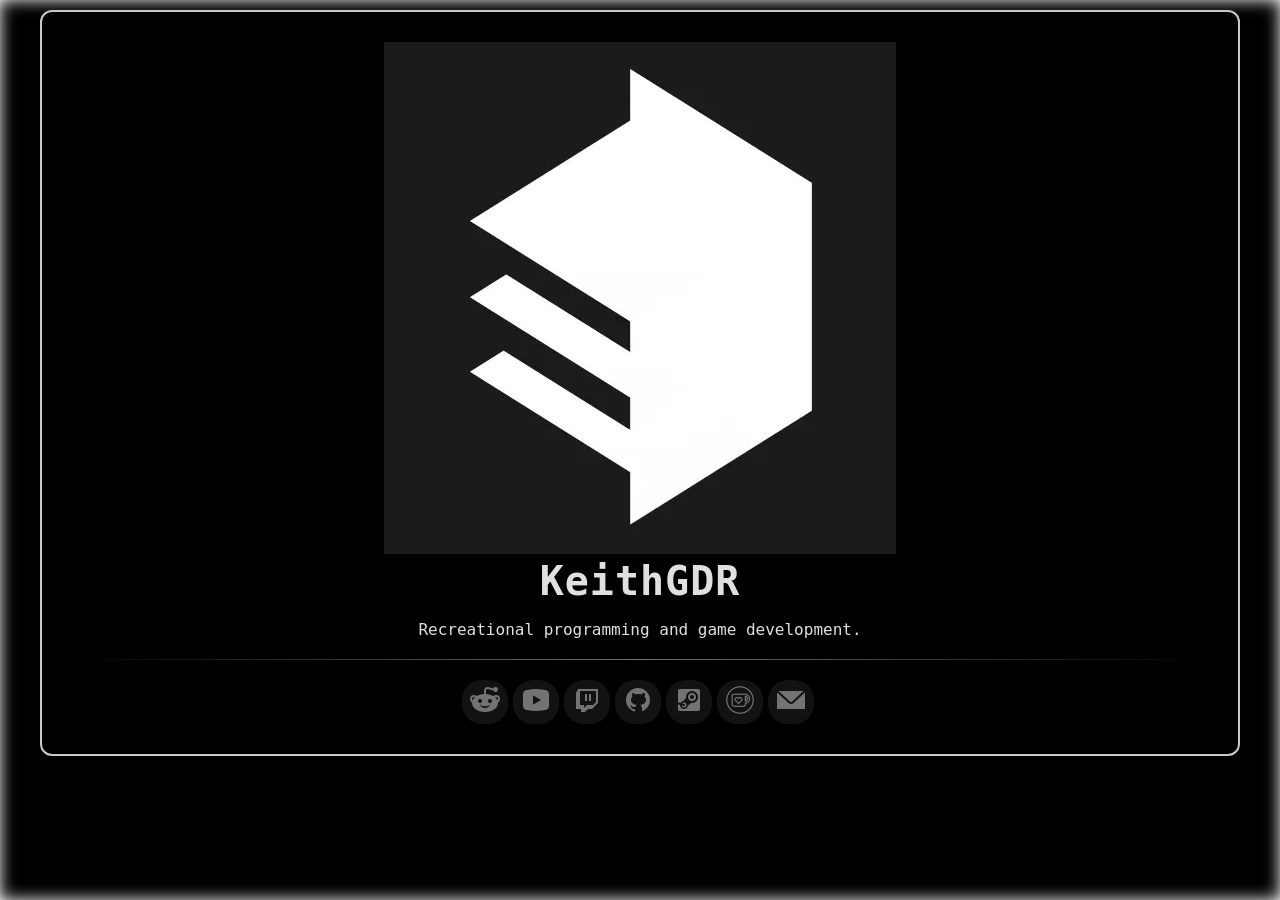
==== commit e2f2f09b: "Add a logo and remove some useless CSS." ====
--- a/index.html
+++ b/index.html
@@ -17,6 +17,9 @@
 <body>
 	<main>
 		<div class="container">
+		  <header class="logo">
+				<img src="images/avatar-black.webp" />
+			</header>
 			<header class="title">
 				<h1>KeithGDR</h1>
 				<p>Recreational programming and game development.</p>
@@ -26,8 +29,8 @@
 
 			<nav>
 				<aside class="socials">
-					<!-- <a href="https://reddit.com/user/KeithGDR/"><span class="button"><img src="images/socials/reddit.png" alt="Reddit"></span></a> -->
-					<a href="https://x.com/Keith_GDR"><span class="button"><img src="images/socials/x.png" alt="X"></span></a>
+					<a href="https://reddit.com/user/KeithGDR/"><span class="button"><img src="images/socials/reddit.png" alt="Reddit"></span></a>
+					<!-- <a href="https://x.com/Keith_GDR"><span class="button"><img src="images/socials/x.png" alt="X"></span></a> -->
 					<!-- <a href="https://bsky.app/profile/keithgdr.bsky.social"><span class="button"><img src="images/socials/bsky.png" alt="BlueSky"></span></a> -->
 					<!-- <a href="https://instagram.com/keith_gdr/"><span class="button"><img src="images/socials/instagram.png" alt="Instagram"></span></a> -->
 					<a href="https://youtube.com/@KeithGDR"><span class="button"><img src="images/socials/youtube.png" alt="YouTube"></span></a>
@@ -36,7 +39,6 @@
 					<a href="https://steamcommunity.com/id/keithgdr/"><span class="button"><img src="images/socials/steam.png" alt="Steam"></span></a>
 					<a href="https://ko-fi.com/keithgdr"><span class="button"><img src="images/socials/kofi.png" alt="Ko-Fi"></span></a>
 					<a href="mailto:keithgdr@proton.me"><span class="button"><img src="images/socials/email.png" alt="Email"></span></a>
-					<a href="https://discord.gg/GsSDHhbJRu"><span class="button"><img src="images/socials/discord.png" alt="Discord"></span></a>
 				</aside>
 			</nav>
 		</div>
--- a/style.css
+++ b/style.css
@@ -47,6 +47,11 @@
 	text-align: center;
 }
 
+.logo {
+  width: 256px,
+  height: 256px
+}
+
 /* -- Title -- */
 .title {
 	color: var(--main-color);
@@ -60,17 +65,6 @@
 	margin: 0;
 	padding: 0;
 	letter-spacing: 1px;
-}
-
-.title a {
-	color: inherit;
-	text-decoration: none;
-}
-
-.title a:hover,
-.title a:active,
-.title a:visited {
-	color: inherit;
 }
 
 /* -- Splitter -- */
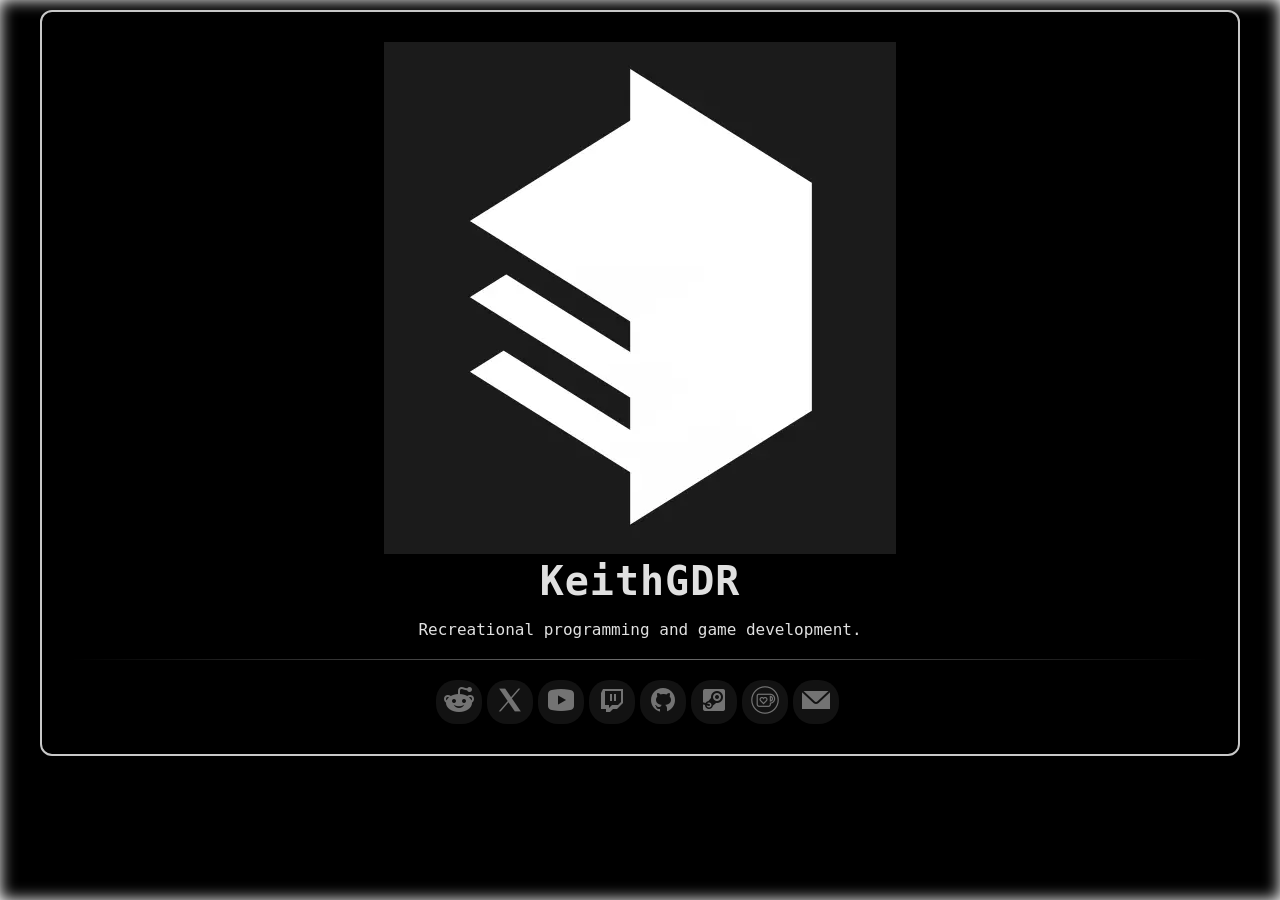
==== commit c0e86d60: "Added back X and changed email." ====
--- a/index.html
+++ b/index.html
@@ -30,15 +30,13 @@
 			<nav>
 				<aside class="socials">
 					<a href="https://reddit.com/user/KeithGDR/"><span class="button"><img src="images/socials/reddit.png" alt="Reddit"></span></a>
-					<!-- <a href="https://x.com/Keith_GDR"><span class="button"><img src="images/socials/x.png" alt="X"></span></a> -->
-					<!-- <a href="https://bsky.app/profile/keithgdr.bsky.social"><span class="button"><img src="images/socials/bsky.png" alt="BlueSky"></span></a> -->
-					<!-- <a href="https://instagram.com/keith_gdr/"><span class="button"><img src="images/socials/instagram.png" alt="Instagram"></span></a> -->
+					<a href="https://x.com/Keith_GDR"><span class="button"><img src="images/socials/x.png" alt="X"></span></a>
 					<a href="https://youtube.com/@KeithGDR"><span class="button"><img src="images/socials/youtube.png" alt="YouTube"></span></a>
 					<a href="https://twitch.tv/keithgdr"><span class="button"><img src="images/socials/twitch.png" alt="Twitch"></span></a>
 					<a href="https://github.com/KeithGDR"><span class="button"><img src="images/socials/github.png" alt="Github"></span></a>
 					<a href="https://steamcommunity.com/id/keithgdr/"><span class="button"><img src="images/socials/steam.png" alt="Steam"></span></a>
 					<a href="https://ko-fi.com/keithgdr"><span class="button"><img src="images/socials/kofi.png" alt="Ko-Fi"></span></a>
-					<a href="mailto:keithgdr@proton.me"><span class="button"><img src="images/socials/email.png" alt="Email"></span></a>
+					<a href="mailto:keithallenwarren@gmail.com"><span class="button"><img src="images/socials/email.png" alt="Email"></span></a>
 				</aside>
 			</nav>
 		</div>
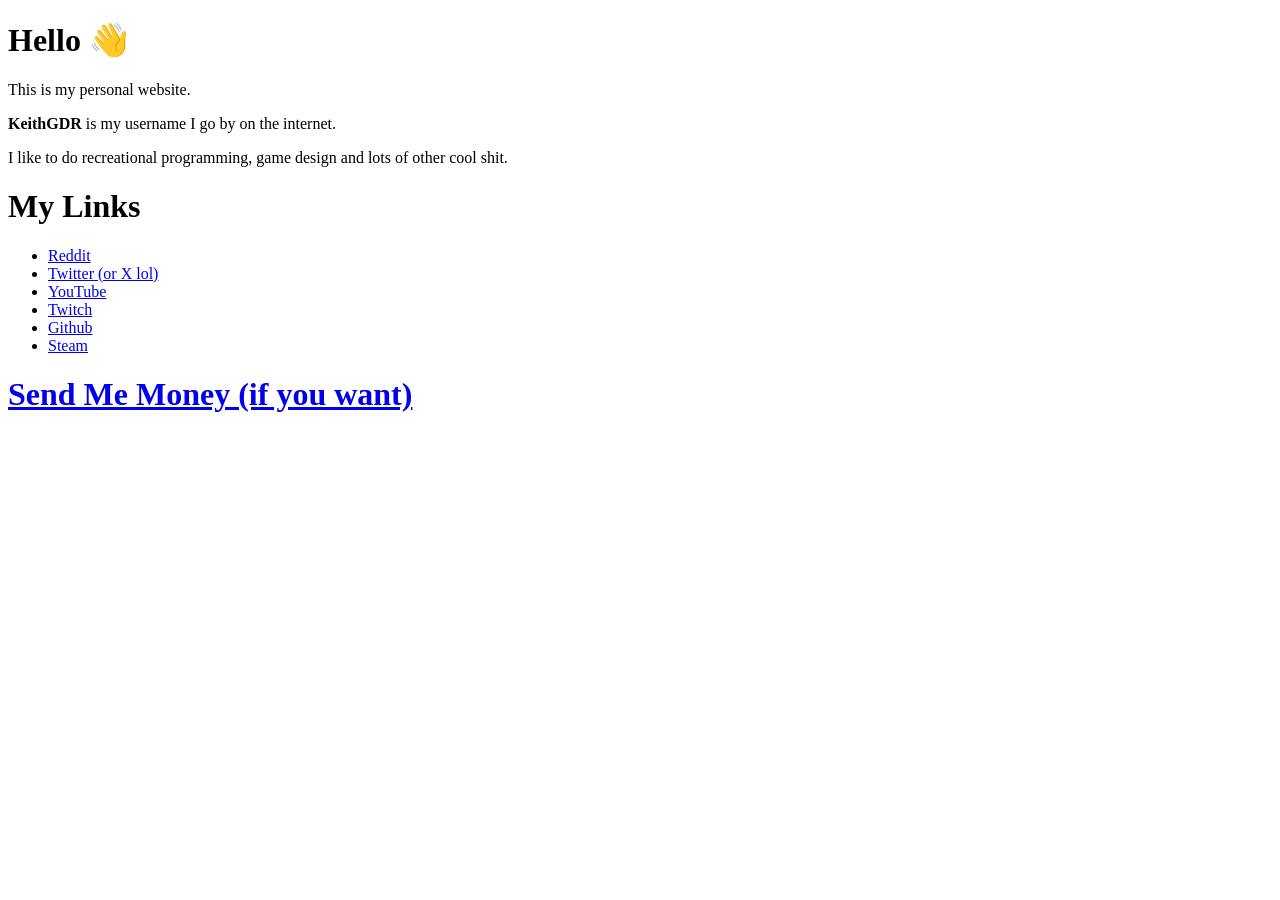
==== commit b444a10f: "add index.html" ====
--- a/index.html
+++ b/index.html
@@ -1,45 +1,23 @@
 <!DOCTYPE html>
 <html lang="en">
- <head>
-	<meta charset="utf-8">
-	<meta http-equiv="X-UA-Compatible" content="IE=edge">
-	<meta property="og:title" content="KeithGDR" />
-	<meta property="og:description" content="Programmer, game developer and everything in-between." />
-	<meta property="og:image" content="images/meta-image.png" />
-	<meta name="viewport" content="width=device-width, initial-scale=1.0">
-	<title>KeithGDR</title>
-	<link rel="stylesheet" href="style.css">
-	<link rel="shortcut icon" type="image/x-icon" href="images/favicon.ico">
-	<link rel="manifest" href="~/manifest.json">
-	<link rel="apple-touch-icon" href="images/meta-image.png">
-	<link href="https://fonts.googleapis.com/css2?family=Inter:wght@400;500;600&display=swap" rel="stylesheet">
+<head>
+  <meta charset="UTF-8">
+  <title>KeithGDR's Awesome Website</title>
 </head>
 <body>
-	<main>
-		<div class="container">
-		  <header class="logo">
-				<img src="images/avatar-black.webp" />
-			</header>
-			<header class="title">
-				<h1>KeithGDR</h1>
-				<p>Recreational programming and game development.</p>
-			</header>
-
-			<div class="splitter"></div>
-
-			<nav>
-				<aside class="socials">
-					<a href="https://reddit.com/user/KeithGDR/"><span class="button"><img src="images/socials/reddit.png" alt="Reddit"></span></a>
-					<a href="https://x.com/Keith_GDR"><span class="button"><img src="images/socials/x.png" alt="X"></span></a>
-					<a href="https://youtube.com/@KeithGDR"><span class="button"><img src="images/socials/youtube.png" alt="YouTube"></span></a>
-					<a href="https://twitch.tv/keithgdr"><span class="button"><img src="images/socials/twitch.png" alt="Twitch"></span></a>
-					<a href="https://github.com/KeithGDR"><span class="button"><img src="images/socials/github.png" alt="Github"></span></a>
-					<a href="https://steamcommunity.com/id/keithgdr/"><span class="button"><img src="images/socials/steam.png" alt="Steam"></span></a>
-					<a href="https://ko-fi.com/keithgdr"><span class="button"><img src="images/socials/kofi.png" alt="Ko-Fi"></span></a>
-					<a href="mailto:keithallenwarren@gmail.com"><span class="button"><img src="images/socials/email.png" alt="Email"></span></a>
-				</aside>
-			</nav>
-		</div>
-	</main>
+  <h1>Hello 👋</h1>
+  <p>This is my personal website.</p>
+  <p><b>KeithGDR</b> is my username I go by on the internet.</p>
+  <p>I like to do recreational programming, game design and lots of other cool shit.</p>
+  <h1>My Links</h1>
+  <ul>
+    <li><a href="https://www.reddit.com/user/KeithGDR/" target="_blank">Reddit</a></li>
+    <li><a href="https://x.com/keithgdr_" target="_blank">Twitter (or X lol)</a></li>
+    <li><a href="https://www.youtube.com/@KeithGDR" target="_blank">YouTube</a></li>
+    <li><a href="https://www.twitch.tv/keithgdr" target="_blank">Twitch</a></li>
+    <li><a href="https://github.com/KeithGDR" target="_blank">Github</a></li>
+    <li><a href="https://steamcommunity.com/id/keithgdr/" target="_blank">Steam</a></li>
+  </ul>
+  <a href="https://ko-fi.com/keithgdr"><h1>Send Me Money (if you want)</h1></a>
 </body>
-</html>
+</html>
